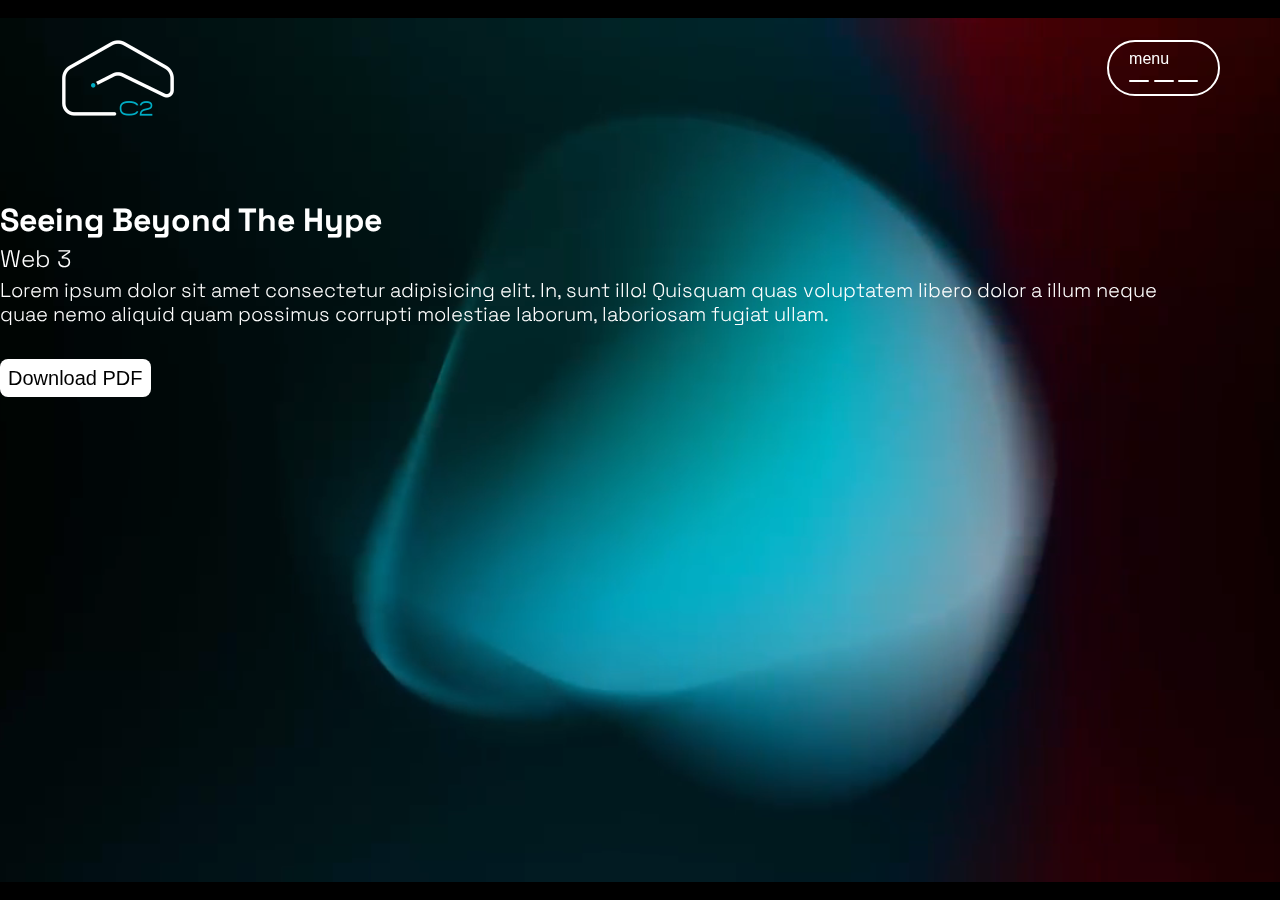
==== case-studies/seeing-beyond-the-hype.html @ a2bb2aa2 "Updates" ====
<!DOCTYPE html>
<html lang="en">
<head>
  <meta charset="UTF-8">
  <meta name="viewport" content="width=device-width, initial-scale=1.0">
  <title>SEEING BEYOND THE HYPE - C2 Communications</title>
  <link rel="icon" type="image/x-icon" href="src/images/c2-logo.ico">

  <!-- CDN Link Stylesheets -->
  <link href="https://cdn.jsdelivr.net/npm/bootstrap@5.3.2/dist/css/bootstrap.min.css" rel="stylesheet" integrity="sha384-T3c6CoIi6uLrA9TneNEoa7RxnatzjcDSCmG1MXxSR1GAsXEV/Dwwykc2MPK8M2HN" crossorigin="anonymous"/>
  <link href="../src/scss/main.css" rel="stylesheet" />
</head>
<body class="inner-page">

  <!-- Start Header Menu -->
  <header>
    <div class="d-flex justify-content-between align-items-center">
      <div class="">
        <a title="C2" href="/">
          <img src="../src/images/c2-logo.png" alt="C2 logo" />
        </a>
      </div>
      <div class="menu-button">
        <div class="menu-button__wrapper d-flex justify-content-between align-items-center">
          <div class="me-2">menu</div>
          <div class="d-flex flex-column align-items-end">
            <span></span>
            <span class="mt-1"></span>
            <span class="mt-1"></span>
          </div>
        </div>
        <nav class="d-flex flex-column text-center">
          <!-- <span class="close">X</span> -->
          <ul class="list-unstyled mb-0">
            <li class="animate"><a href="#feat-work">Our Work</a></li>
            <li class="animate"><a href="#feat-people">Our Team</a></li>
            <li class="animate"><a href="#dashboard">C2 Native</a></li>
            <li class="animate"><a href="#case-study">C2 Next</a></li>
            <li class="animate"><a href="#contact">Contact Us</a></li>
          </ul>
          
          <div class="social pb-0 animate mt-5">
            <ul class="inline-list social-icons d-inline align-middle p-0 mt-5">
              <li class="list-inline-item">
                <a class="icon-fallback-text" href="https://twitter.com/" title="on Twitter">
                  <i class="fab fa-instagram" aria-hidden="true"></i>
                </a>
              </li>
    
              <li class="list-inline-item">
                <a class="icon-fallback-text" href="https://linkedin.com/" title="on LinkedIn">
                  <i class="fab fa-linkedin-in" aria-hidden="true"></i>
                </a>
              </li>
    
            </ul>
          </div>
        </nav>
      </div>
    </div>
  </header>
  <!-- End Header Menu -->
  
  <section class="video-bg">
    <video id="video-bg" autoplay loop muted>
      <source src="../src/videos/bg.mp4" type="video/mp4" />
    </video>
  </section>

  <section class="container main-content h-100">
    <div class="row h-100">
      <div class="content col-lg-6 d-flex flex-column justify-content-between align-items-start h-100">
        <h1>Seeing Beyond The Hype</h1>
        <h3>Web 3</h3>
        <p>Lorem ipsum dolor sit amet consectetur adipisicing elit. In, sunt illo! Quisquam quas voluptatem libero dolor a illum neque quae nemo aliquid quam possimus corrupti molestiae laborum, laboriosam fugiat ullam.</p>
    
        <a href="https://c2comms.cx/wp-content/uploads/2022/12/c2-x-metaverse-and-web3-native-intelligence-report.pdf" target="_blank" class="button-primary mt-auto">Download PDF</a>
      </div>
    </div>
  </section>
</body>
</html>
---- src/scss/main.css ----
@import url("https://fonts.googleapis.com/css2?family=Poppins:wght@100;300;400;500;600;700;800&family=Space+Grotesk:wght@300;400;500;600;700&display=swap");
@font-face {
  font-family: "Space Grotesk";
  src: url("https://fonts.googleapis.com/css2?family=Poppins:wght@100;300;400;500;600;700;800&family=Space+Grotesk:wght@300;400;500;600;700&display=swap");
}
@font-face {
  font-family: hanson;
  src: url("../fonts/hanson.otf");
}
:root {
  --white: #ffffff;
  --black: #000000;
  --black-1: #1e1e1e;
  --gray: #d9d9d9;
  --lightgray: #e9e9e9;
  --yellow: #FDFF00;
  --red: #b32f23;
  --cyan: #336e76;
  --lightcyan: #3cacc4;
  --darkcyan: #1d3a44;
  --transition-3: 0.3s;
  --transition-5: 0.5s;
  --transition-8: 0.8s;
}

* {
  box-sizing: border-box;
  padding: 0;
  margin: 0;
}

::-webkit-scrollbar {
  /* display: none; */
}

html {
  scroll-behavior: smooth;
}

body {
  font-family: "Space Grotesk", sans-serif;
  color: var(--white);
  background-color: #000000;
  background-repeat: no-repeat;
  background-size: contain;
}

img {
  max-width: 100%;
}

.list-inline-item:not(:last-child) {
  margin-right: 40px;
}

@keyframes opacity {
  0% {
    opacity: 1;
  }
  100% {
    opacity: 0;
  }
}
@keyframes filter {
  0% {
    background: rgba(255, 255, 255, 0.145);
  }
  50% {
    background: rgba(1, 19, 7, 0.263);
  }
  100% {
    background: rgba(255, 255, 255, 0.145);
  }
}
@keyframes marquee {
  0% {
    transform: translateX(7vw);
  }
  100% {
    transform: translateX(-7vw);
  }
}
.swiper {
  height: auto;
}

.swiper-scrollbar {
  background: #fff !important;
  border-radius: 0 !important;
  height: 1px !important;
  margin-bottom: 15px;
}

.swiper-scrollbar-drag {
  background: #fff !important;
  border-radius: 0 !important;
  height: 6px !important;
  cursor: move;
}

.swiper-slide:hover {
  cursor: move;
}

.arrow-upright {
  display: inline-block;
  vertical-align: middle;
  margin-left: 45px;
  width: 96px;
  height: 96px;
  border-radius: 100%;
  background-color: #ccc;
  position: relative;
  border: 1px solid #ccc;
}
.arrow-upright::before {
  content: "";
  display: block;
  top: 50%;
  left: 50%;
  transform: translate(-50%, -50%);
  width: 34px;
  height: 34px;
  position: absolute;
  background: url(../images/arrow-upright-white.svg) center/contain no-repeat;
}
.arrow-upright:hover {
  cursor: pointer;
}
.arrow-upright--black {
  background-color: #000;
  border: 1px solid #000;
}
.arrow-upright--black-outline {
  background-color: transparent;
  border: 1px solid #000000;
}
.arrow-upright--black-outline::before {
  background: url(../images/arrow-upright-black.svg) center/contain no-repeat;
}
.arrow-upright--sm {
  width: 80px;
  height: 80px;
}

.fs-7 {
  font-size: 75px !important;
}

.f-hanson {
  font-family: hanson;
}

.vh-50 {
  height: 50vh;
}

.vh-75 {
  height: 75vh;
}

.phrase-1 {
  font-size: 4em;
  font-weight: bold;
}

.phrase-2 {
  font-size: 1.3em;
}

.text-black {
  color: var(--black-1);
}

.text-yellow {
  color: var(--yellow);
}

.text-uppercase {
  text-transform: uppercase;
}

.stroke {
  -webkit-text-stroke-color: var(--lightcyan);
  -webkit-text-stroke-width: 0.15px;
  color: transparent;
}

.stroke-1 {
  -webkit-text-stroke-width: 1px;
}

.stroke-yellow {
  -webkit-text-stroke-color: var(--yellow);
}

.stroke-white {
  -webkit-text-stroke-color: var(--white);
}

.centered {
  display: flex;
  align-items: center;
  justify-content: center;
}

.bg-gray {
  background-color: var(--gray);
}

.paused {
  opacity: 1 !important;
}

.playing {
  animation: opacity var(--transition-5);
}

.wrapper {
  overflow-x: auto;
  display: flex;
  background-color: var(--black-1);
  transition: var(--transition-3);
}
.wrapper::-webkit-scrollbar {
  display: none;
}

.close {
  display: inline-block;
  color: var(--lightgray);
  display: flex;
  align-items: center;
  width: 2em;
  height: 2em;
  font-size: 40px;
  justify-content: center;
  border-radius: 50%;
  position: absolute;
  cursor: pointer;
  transition: var(--transition-3);
  background: rgba(255, 255, 255, 0.145);
  backdrop-filter: blur(10px);
  -webkit-backdrop-filter: blur(10px);
  border: 0.2px solid var(--gray);
  z-index: 201;
}

#cursor-info {
  display: inline-block;
  width: 80px;
  height: 80px;
  display: grid;
  align-items: center;
  justify-content: center;
  text-align: center;
  text-transform: uppercase;
  font-size: 12px;
  background: rgba(210, 210, 210, 0);
  backdrop-filter: blur(6px);
  -webkit-backdrop-filter: blur(6px);
  box-shadow: 0 0 2px var(--gray);
  position: absolute;
  z-index: 203;
  left: -100px;
  border-radius: 150px;
}

header {
  transition: var(--transition-3);
  position: fixed;
  z-index: 100;
  padding: 20px 60px;
  width: 100%;
  opacity: 0;
  transform: translate(0, -100%);
}
header .menu-button {
  cursor: pointer;
  border-radius: 50px;
  padding: 8px 20px;
  border: 2px solid var(--white);
  position: absolute;
  top: 40px;
  right: 60px;
  font-family: "Franklin Gothic Medium", "Arial Narrow", Arial, sans-serif;
}
header .menu-button.active {
  background: rgba(0, 0, 0, 0.145);
  backdrop-filter: blur(10px);
  -webkit-backdrop-filter: blur(10px);
}
header .menu-button.active nav {
  padding: 112px 60px 70px;
}
header .menu-button span {
  background-color: var(--white);
  display: inline-block;
  height: 2px;
  width: 20px;
  border-radius: 20px;
}
header nav {
  opacity: 0;
  height: 0;
  width: 0;
  position: absolute;
  top: 0;
  left: 0;
}
header nav a {
  color: white;
  text-decoration: none;
  font-size: 30px;
  line-height: 30px;
  text-transform: capitalize;
}
header nav a:hover {
  cursor: pointer;
}
header nav ul li:not(:last-child) {
  margin-bottom: 48px;
}

header nav .close,
.arrow,
.work-video .close,
.work-video .vid-status {
  display: inline-block;
  color: var(--lightgray);
  display: flex;
  align-items: center;
  width: 2em;
  height: 2em;
  font-size: 40px;
  justify-content: center;
  border-radius: 50%;
  position: absolute;
  cursor: pointer;
  transition: var(--transition-3);
}

.video-bg {
  position: fixed;
  left: 0;
  bottom: 0;
  width: 100vw;
  height: 100vh;
  z-index: -100;
}
.video-bg video {
  display: inline-block;
  width: inherit;
  transform: scale(1.2);
}

section {
  /* min-height: 800px;
  height: calc(100vh - 156px); */
  min-height: calc(100vh - 156px);
  padding: 100px 0 !important;
  display: flex;
  flex-direction: column;
  justify-content: center;
}

.section-half {
  padding: 0px 0 100px;
}

.section-title {
  padding-bottom: 7px;
  position: relative;
}
.section-title:before {
  content: "";
  position: absolute;
  bottom: 0;
  left: 0;
  width: 100%;
  opacity: 1;
  height: 1px;
  background-color: #fff;
}
.section-title .subtitle {
  font-size: 50px;
  line-height: 55px;
  font-weight: lighter;
}

.title {
  font-size: 64px;
  line-height: 70px;
  text-transform: uppercase;
  font-weight: 700;
  position: relative;
}

.content {
  max-width: 1170px;
  display: block;
}
.content-right {
  margin-left: auto;
}
.content p {
  font-size: 35px;
  line-height: 38px;
  margin-bottom: 40px;
  font-weight: 300;
}

.wrap {
  animation: marquee 10s linear infinite;
}

.one-by-one {
  padding: 0 !important;
  font-family: hanson;
  height: 100vh !important;
}
.one-by-one p {
  margin-bottom: 0;
}
.one-by-one div {
  position: absolute;
  left: -20px;
  top: 60%;
  width: 100vw;
  transform: var(--transition-3);
  text-transform: uppercase;
  font-weight: bold;
  transform: perspective(100px) translate3D(0, -38px, 68px);
}
.one-by-one div p {
  text-align: center;
}
.one-by-one div:first {
  opacity: 1;
}
.one-by-one .words .word {
  font-size: 15px !important;
}
.one-by-one .centered:nth-last-child(2) .word:first-child {
  color: var(--yellow);
}

.location__wrapper {
  -moz-column-gap: 67px;
       column-gap: 67px;
}
.location__title {
  font-size: 60px;
  line-height: 66px;
  font-weight: 300;
}
.location__description {
  font-size: 18px;
  line-height: 24px;
}

#feat-work .work {
  transition: var(--transition-5);
  cursor: pointer;
  margin-right: 15px;
  margin-left: 15px;
  width: 600px !important;
}
#feat-work .work a {
  color: var(--white);
}
#feat-work .work .feat-title {
  display: inline-block;
  margin-top: 20px;
  margin-bottom: 20px;
}
#feat-work .work:last-child {
  margin-right: 120px;
}

.work-video {
  position: fixed;
  z-index: 200;
  top: 0;
  left: -110%;
  height: 100vh;
  width: 100%;
  transition: var(--transition-5);
}
.work-video .close {
  background-color: var(--black-1);
  right: 60px;
  top: 30px;
}
.work-video .vid-status {
  width: unset;
  border-radius: 10px;
  padding: 10px 20px;
  top: 35vh;
  left: calc(50% - 85px);
  opacity: 0;
  border: 0.2px dotted var(--gray);
  z-index: 202;
  animation: filter 2s infinite ease-in-out;
}
.work-video video {
  height: auto;
  width: 100vw;
  position: absolute;
}
.work-video.active {
  left: 0;
}
.work-video .feat-footer {
  width: inherit;
  background: rgba(48, 48, 48, 0.73);
  box-shadow: 0 4px 30px rgba(0, 0, 0, 0.1);
  backdrop-filter: blur(6px);
  -webkit-backdrop-filter: blur(6px);
}
.work-video .feat-footer.active {
  opacity: 1;
  transition: 3s;
}

#dashboard {
  position: relative;
}
#dashboard .section-title {
  position: absolute;
  top: 0;
}
#dashboard .fade-content {
  position: absolute;
}
#dashboard .fade-content:first-child {
  width: 40%;
}
#dashboard .fade-content:nth-child(2) {
  width: 60%;
  right: 20px;
}

.dashboard-expand__main {
  position: relative;
}
.dashboard-expand__main img {
  max-width: 80%;
}
.dashboard-expand__functions {
  position: absolute;
  width: 100%;
  height: calc(100% - 200px);
  top: 0;
  left: 0;
}
.dashboard-expand__item {
  background-color: #3c3c3c;
  border-radius: 8px;
  width: 290px;
  position: absolute;
  transform-origin: top left;
}
.dashboard-expand__item .dashboard-expand__expand {
  cursor: pointer;
  height: 21px;
  position: relative;
  width: 21px;
}
.dashboard-expand__item .dashboard-expand__expand:before, .dashboard-expand__item .dashboard-expand__expand:after {
  background: #fff;
  content: "";
  height: 2px;
  left: 4px;
  position: absolute;
  top: 9px;
  width: 14px;
  transition: transform 500ms ease;
}
.dashboard-expand__item .dashboard-expand__expand:after {
  transform: rotate(90deg);
  transform-origin: center;
}
.dashboard-expand__item .dashboard-expand__expand:before {
  transform: rotate(180deg);
}
.dashboard-expand__item .dashboard-expand__content {
  display: none;
  padding: 28px 21px;
  color: #b4b4b4;
}
.dashboard-expand__item .dashboard-expand__content h4 {
  font-size: 18px;
  line-height: 20px;
}
.dashboard-expand__item .dashboard-expand__content p:only-child() {
  margin-bottom: 0;
}
.dashboard-expand__item.active {
  z-index: 10;
}
.dashboard-expand__item.active .dashboard-expand__expand:after {
  transform: rotate(0deg);
}
.dashboard-expand__item.active .dashboard-expand__expand:before {
  transform: rotate(0deg);
}
.dashboard-expand__item + .dashboard-expand__item.active:not(.active) {
  opacity: 0.5 !important;
}
.dashboard-expand__item:first-child {
  top: 90px;
  left: 100px;
}
.dashboard-expand__item:nth-child(2) {
  right: 90px;
  top: 50px;
}
.dashboard-expand__item:nth-child(3) {
  right: 50px;
  top: 90%;
  transform: translateY(-50%);
}
.dashboard-expand__item:nth-child(4) {
  right: calc(50% - 200px);
  transform: translateY(-50%);
  top: 140%;
}
.dashboard-expand__item:nth-child(5) {
  top: 0;
  left: calc(50% - 50px);
  transform: translateX(-50%);
}
.dashboard-expand__item:nth-child(6) {
  top: 100%;
  transform: translateY(-50%);
  left: 60px;
}
.dashboard-expand__header {
  padding: 14px 18px;
}
.dashboard-expand__title {
  color: #fff;
  font-size: 21px;
  line-height: 24px;
}
.dashboard-expand__item.active .dashboard-expand__content {
  display: block;
}

.case-studies {
  gap: 30px;
  position: relative;
  max-height: 680px;
}
.case-studies__face {
  position: absolute;
  width: 100%;
  height: 100%; /* Safari */
  backface-visibility: hidden;
  background-color: #d9d9d9;
  padding: 53px 45px;
  border-radius: 30px;
}
.case-studies__front {
  position: relative;
  height: 100%;
}
.case-studies__back {
  transform: rotateY(180deg);
}
.case-studies__card {
  position: relative;
  transition: transform 0.8s;
  transform-style: preserve-3d;
  width: 570px;
  position: absolute;
  left: calc(50% - 20px);
  height: 540px;
  z-index: 1;
}
.case-studies__card:nth-child(2) {
  left: 50%;
  z-index: 0;
}
.case-studies__card:nth-child(2) .case-studies__face {
  background-color: #434343;
}
.case-studies__card:nth-child(3) {
  left: calc(50% + 20px);
  z-index: -1;
}
.case-studies__card:nth-child(3) .case-studies__face {
  background-color: #8D8D8D;
}
.case-studies__card:nth-child(4) {
  left: calc(50% + 40px);
  z-index: -2;
}
.case-studies__card:nth-child(4) .case-studies__face {
  background-color: #ADADAD;
}
.case-studies__header {
  color: #000;
}
.case-studies__title {
  font-size: 30px;
  line-height: 36px;
  text-transform: uppercase;
}
.case-studies__category {
  font-weight: 300;
  font-size: 24px;
  line-height: 38px;
}
.case-studies__read {
  background-color: #fff;
  padding: 8px;
  border-radius: 8px;
  font-size: 20px;
  line-height: 24px;
  color: #000;
}
.case-studies__read::after {
  content: "";
  position: relative;
  display: inline-block;
  vertical-align: middle;
  margin-left: 8px;
  width: 16px;
  height: 16px;
  border-radius: 50%;
  background-color: #8d8d8d;
}

#feat-people img {
  width: 340px;
  height: 450px;
  -o-object-fit: cover;
     object-fit: cover;
}
#feat-people .team-designation {
  font-size: 18px;
  margin-bottom: 30px;
  line-height: 22px;
  font-weight: 400;
}
#feat-people .swiper-wrapper .col {
  min-width: 340px;
  margin: 0 30px;
}

#people-info {
  padding: 100px 0;
  padding-top: 200px !important;
  top: 0;
  left: 0;
  width: 100%;
  height: 0;
  display: none;
  z-index: 99;
  backdrop-filter: blur(10px);
  -webkit-backdrop-filter: blur(10px);
}
#people-info .info {
  display: none;
}
#people-info .info.active {
  display: block;
}
#people-info .close {
  z-index: 99999;
  position: absolute;
  right: 20px;
  top: 200px;
  font-family: "hanson";
}

.partners ul {
  margin-top: 72px;
  margin-bottom: 112px;
}
.partners ul li button {
  font-size: 36px;
  line-height: 43px;
  opacity: 0.5;
  color: #fff;
}
.partners ul li button.active, .partners ul li button:hover {
  opacity: 1;
  color: #fff;
}

.partner {
  margin-top: 5%;
  max-width: 1020px;
  display: grid;
  grid-template-columns: repeat(3, 1fr);
  align-items: center;
  -moz-column-gap: 35px;
       column-gap: 35px;
  row-gap: 60px;
}
.partner img {
  max-width: 250px;
  opacity: 1;
}

.partner img,
.alliance img {
  filter: grayscale(1);
}

.partner-reveal,
.alliance-reveal {
  position: relative;
}

a {
  color: var(--white);
}

.alliance {
  margin-top: 5%;
  max-width: 1770px;
  -moz-column-gap: 30px;
       column-gap: 30px;
  row-gap: 40px;
}
.alliance img {
  max-width: 270px;
  opacity: 1;
}
.alliance-reveal .reveal-block {
  position: absolute;
  top: 0;
  left: 0;
  width: 100%;
  height: 100%;
  background: #fff;
  z-index: 1;
  transform-origin: top center;
}

footer {
  padding-bottom: 70px;
}
footer .footer-bottom {
  border-top: 1px solid #E5E3E3;
  margin-top: 65px;
  padding-top: 80px;
}
footer.social {
  border-top: 1px solid #fff;
  padding-top: 30px;
}
footer.social h6 {
  font-size: 20px;
  line-height: 22px;
  font-weight: 300;
}
footer.social a {
  color: #fff;
  font-size: 32px;
}

body.inner-page {
  min-height: 100vh;
}
body.inner-page section {
  min-height: 100vh;
}
body.inner-page header {
  opacity: 1;
  transform: translate(0, 0);
}
body.inner-page .main-content {
  padding-top: 156px;
}
body.inner-page .main-content .content {
  min-height: 500px;
}
body.inner-page .main-content h3 {
  font-weight: 300;
  font-size: 24px;
  line-height: 38px;
}
body.inner-page .main-content p {
  font-size: 20px;
  line-height: 24px;
}
body.inner-page .main-content a.button-primary {
  background-color: #fff;
  padding: 8px;
  border-radius: 8px;
  font-size: 20px;
  line-height: 24px;
  color: #000;
  text-decoration: none;
}

@media screen and (max-height: 800px) {
  .fs-7 {
    font-size: 55px !important;
  }
  .content p {
    font-size: 28px;
    line-height: 30px;
  }
  section {
    height: auto !important;
    min-height: 0 !important;
    padding: 50px 0 !important;
  }
  .case-studies {
    height: 540px !important;
    display: block;
  }
  #dashboard {
    height: 600px !important;
  }
}/*# sourceMappingURL=main.css.map */
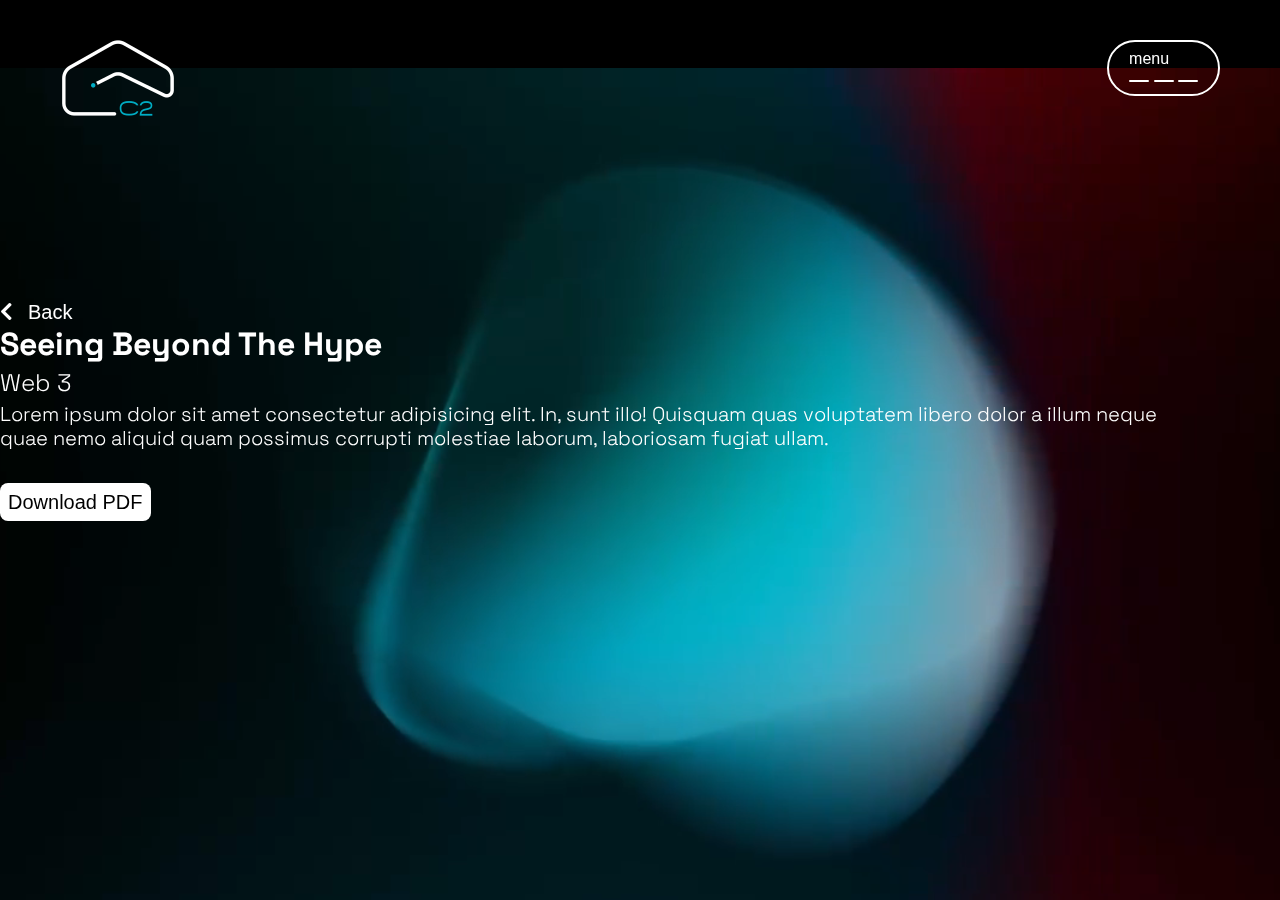
==== commit db6b5578: "Fixes" ====
--- a/case-studies/seeing-beyond-the-hype.html
+++ b/case-studies/seeing-beyond-the-hype.html
@@ -9,6 +9,7 @@
   <!-- CDN Link Stylesheets -->
   <link href="https://cdn.jsdelivr.net/npm/bootstrap@5.3.2/dist/css/bootstrap.min.css" rel="stylesheet" integrity="sha384-T3c6CoIi6uLrA9TneNEoa7RxnatzjcDSCmG1MXxSR1GAsXEV/Dwwykc2MPK8M2HN" crossorigin="anonymous"/>
   <link href="../src/scss/main.css" rel="stylesheet" />
+  <link href="https://use.fontawesome.com/releases/v5.0.6/css/all.css" rel="stylesheet">
 </head>
 <body class="inner-page">
 
@@ -70,6 +71,7 @@
   <section class="container main-content h-100">
     <div class="row h-100">
       <div class="content col-lg-6 d-flex flex-column justify-content-between align-items-start h-100">
+        <button onclick="history.back()" class="button-link mb-4"><i class="fa fa-chevron-left"></i>Back</button>
         <h1>Seeing Beyond The Hype</h1>
         <h3>Web 3</h3>
         <p>Lorem ipsum dolor sit amet consectetur adipisicing elit. In, sunt illo! Quisquam quas voluptatem libero dolor a illum neque quae nemo aliquid quam possimus corrupti molestiae laborum, laboriosam fugiat ullam.</p>
--- a/src/scss/main.css
+++ b/src/scss/main.css
@@ -392,8 +392,10 @@
   font-size: 64px;
   line-height: 70px;
   text-transform: uppercase;
+  text-wrap: nowrap;
   font-weight: 700;
   position: relative;
+  display: inline-block;
 }
 
 .content {
@@ -523,6 +525,15 @@
   transition: 3s;
 }
 
+.animated-section {
+  position: relative;
+}
+.animated-section .section-title,
+.animated-section .section-content {
+  position: absolute;
+  top: 0;
+}
+
 #dashboard {
   position: relative;
 }
@@ -530,14 +541,19 @@
   position: absolute;
   top: 0;
 }
-#dashboard .fade-content {
-  position: absolute;
-}
-#dashboard .fade-content:first-child {
+#dashboard .row {
+  position: absolute;
+  top: 100px;
+  width: 100%;
+}
+#dashboard .section-content {
+  position: absolute;
+}
+#dashboard .section-content:first-child {
   width: 40%;
 }
-#dashboard .fade-content:nth-child(2) {
-  width: 60%;
+#dashboard .section-content:nth-child(2) {
+  width: 50%;
   right: 20px;
 }
 
@@ -648,10 +664,14 @@
   display: block;
 }
 
+#case-study .mySwiper {
+  height: 540px !important;
+  top: 150px !important;
+}
+
 .case-studies {
   gap: 30px;
   position: relative;
-  max-height: 680px;
 }
 .case-studies__face {
   position: absolute;
@@ -671,30 +691,23 @@
 }
 .case-studies__card {
   position: relative;
-  transition: transform 0.8s;
-  transform-style: preserve-3d;
-  width: 570px;
-  position: absolute;
-  left: calc(50% - 20px);
+  width: calc(33.3333333333vw - 60px);
   height: 540px;
   z-index: 1;
 }
 .case-studies__card:nth-child(2) {
-  left: 50%;
   z-index: 0;
 }
 .case-studies__card:nth-child(2) .case-studies__face {
   background-color: #434343;
 }
 .case-studies__card:nth-child(3) {
-  left: calc(50% + 20px);
   z-index: -1;
 }
 .case-studies__card:nth-child(3) .case-studies__face {
   background-color: #8D8D8D;
 }
 .case-studies__card:nth-child(4) {
-  left: calc(50% + 40px);
   z-index: -2;
 }
 .case-studies__card:nth-child(4) .case-studies__face {
@@ -748,6 +761,9 @@
 #feat-people .swiper-wrapper .col {
   min-width: 340px;
   margin: 0 30px;
+}
+#feat-people .showTeam:hover {
+  cursor: pointer;
 }
 
 #people-info {
@@ -780,13 +796,13 @@
   margin-top: 72px;
   margin-bottom: 112px;
 }
-.partners ul li button {
+.partners ul li {
   font-size: 36px;
   line-height: 43px;
   opacity: 0.5;
   color: #fff;
 }
-.partners ul li button.active, .partners ul li button:hover {
+.partners ul li.active, .partners ul li:hover {
   opacity: 1;
   color: #fff;
 }
@@ -868,6 +884,7 @@
   min-height: 100vh;
 }
 body.inner-page section {
+  padding-top: 200px !important;
   min-height: 100vh;
 }
 body.inner-page header {
@@ -878,7 +895,7 @@
   padding-top: 156px;
 }
 body.inner-page .main-content .content {
-  min-height: 500px;
+  min-height: 400px;
 }
 body.inner-page .main-content h3 {
   font-weight: 300;
@@ -889,7 +906,7 @@
   font-size: 20px;
   line-height: 24px;
 }
-body.inner-page .main-content a.button-primary {
+body.inner-page .main-content .button-primary {
   background-color: #fff;
   padding: 8px;
   border-radius: 8px;
@@ -898,6 +915,45 @@
   color: #000;
   text-decoration: none;
 }
+body.inner-page .main-content .button-link {
+  font-size: 20px;
+  line-height: 24px;
+  color: #fff;
+  text-decoration: none;
+  background: transparent;
+  border: none;
+}
+body.inner-page .main-content .button-link .fa {
+  margin-right: 15px;
+}
+
+.img-reveal {
+  overflow: hidden;
+}
+.img-reveal .reveal-inner,
+.img-reveal .reveal-bl {
+  width: 100%;
+  height: 100%;
+  -webkit-clip-path: polygon(100% 0%, 100% 0%, 0% 0%, 0% 0%);
+          clip-path: polygon(100% 0%, 100% 0%, 0% 0%, 0% 0%);
+}
+.img-reveal .reveal-inner {
+  position: absolute;
+  top: 0;
+  left: 0;
+  background-color: #fff;
+}
+.img-reveal .reveal-bl {
+  overflow: hidden;
+}
+.img-reveal .reveal-bl img {
+  display: block;
+  width: 100%;
+  height: 100%;
+  -o-object-fit: cover;
+     object-fit: cover;
+  will-change: transform;
+}
 
 @media screen and (max-height: 800px) {
   .fs-7 {
@@ -908,15 +964,21 @@
     line-height: 30px;
   }
   section {
-    height: auto !important;
-    min-height: 0 !important;
+    max-height: none !important;
+    height: 100% !important;
+    min-height: 600px !important;
     padding: 50px 0 !important;
   }
   .case-studies {
-    height: 540px !important;
+    height: 400px !important;
     display: block;
   }
   #dashboard {
     height: 600px !important;
   }
+}
+.row .section-content {
+  position: absolute;
+  top: 50%;
+  transform: translateY(-50%);
 }/*# sourceMappingURL=main.css.map */